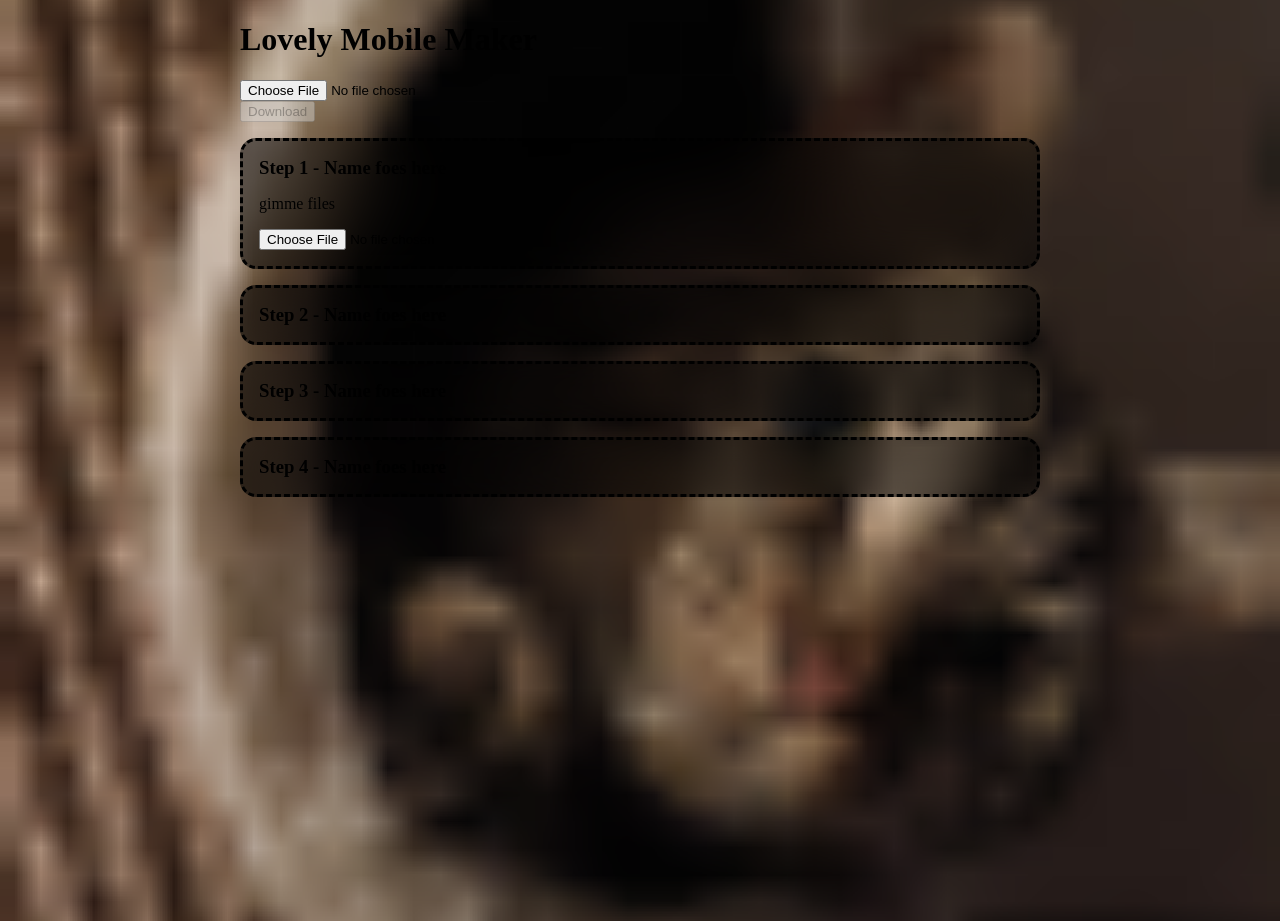
==== index.html @ 2849d398 "feat: steps ui" ====
<!DOCTYPE html>
<html>

<head>
    <meta charset='utf-8'>
    <meta http-equiv='X-UA-Compatible' content='IE=edge'>
    <title>Lovely Mobile Maker</title>
    <meta name='viewport' content='width=device-width, initial-scale=1'>
    <link rel='stylesheet' type='text/css' media='screen' href='css/main.css'>
    <script src='js/main.js' type="module"></script>
</head>

<body>
    <h1>Lovely Mobile Maker</h1>
    <input type="file" id="file" name="file" />
    <br>
    <button id="download" disabled>Download</button>
    <div id="status"></div>
    <div id="status2"></div>
<!--
    Ideas for steps:
    - Colour and icons for status
    - Colour for border/heading unique to each step
    - One colour for step depending on if collapsed or not
    - Completed steps get solid border
    - Completed steps lose colour unless hovered
-->
    <div id="step1" class="step">
        <h3>Step 1 - Name foes here</h3>
        <p>gimme files</p>
        <input type="file" id="gamefile" name="file" />
    </div>
    <div id="step2" class="step collapsed">
        <h3>Step 2 - Name foes here</h3>
    </div>
    <div id="step3" class="step collapsed">
        <h3>Step 3 - Name foes here</h3>
        <p>gimme data</p>
        <p><label>Name: </label><input id="name" type="text"></input></p>
        <p><label>Icon: </label><input id="icon" type="file"></input></p>
        <p><label>Bundle ID: </label><input id="bundle" required="true" pattern="[\w\.]+" type="text"></input></p>
        <p><button id="ready">Ready</button></p>
    </div>
    <div id="step4" class="step collapsed">
        <h3>Step 4 - Name foes here</h3>
    </div>
    <!-- <div id="step5" class="step collapsed"> -->
    <!--     <h3>Step 5 - Name foes here</h3> -->
    <!-- </div> -->
</body>

</html>
---- css/main.css ----
:root {
    color-scheme: light dark;
}

body {
    max-width: 50em;
    margin: 0 auto;
    background-image: url("../img/cat.png");
    background-size: cover;
    background-repeat: no-repeat;
    background-position: center center;
    min-height: 100vh;
}

textarea {
    resize: vertical;
    width: 100%;
    height: 35em;
}

img {
    width: 100%;
}

pre {
    overflow-y: auto;
}

:invalid {
    border: 2px solid red;
}

.step {
    border: dashed;
    border-radius: 1em;
    background-color: #0000007F;
    backdrop-filter: blur(2em);
    padding: 1em;
    margin-top: 1em;
    margin-bottom: 1em;
}

.step.collapsed * {
    display: none;
}

.step :first-child { /* Heading */
    margin-top: 0;
    display: initial;
}

.status:empty {
    display: none;
}
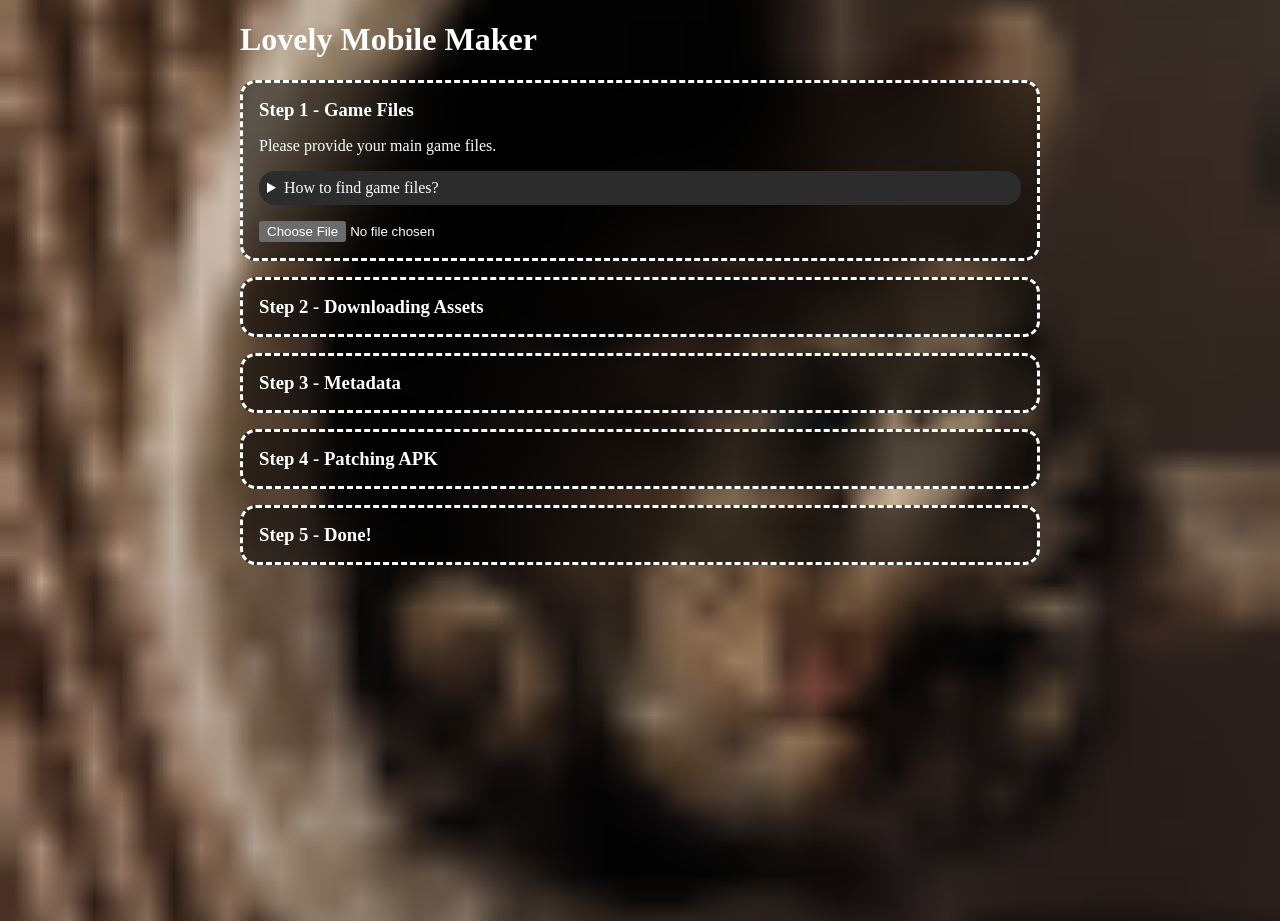
==== commit dda243c1: "feat: steps complete" ====
--- a/index.html
+++ b/index.html
@@ -12,11 +12,6 @@
 
 <body>
     <h1>Lovely Mobile Maker</h1>
-    <input type="file" id="file" name="file" />
-    <br>
-    <button id="download" disabled>Download</button>
-    <div id="status"></div>
-    <div id="status2"></div>
 <!--
     Ideas for steps:
     - Colour and icons for status
@@ -26,27 +21,90 @@
     - Completed steps lose colour unless hovered
 -->
     <div id="step1" class="step">
-        <h3>Step 1 - Name foes here</h3>
-        <p>gimme files</p>
+        <h3>Step 1 - Game Files</h3>
+        <p>Please provide your main game files.</p>
+        <details>
+            <summary>How to find game files?</summary>
+            <p>You can find Balatro&#39;s game files with steam. Click Balatro &gt; the gear icon &gt; Properties... &gt; Installed Files &gt; Browse...</p>
+            <p>This will open your computer&#39;s file browser to the Balatro folder.</p>
+            <p>On Windows and Linux Systems the file <code>Balatro.exe</code> is the one you want.</p>
+            <p>On MacOS systems you will need to right click <code>Balatro</code> and click &quot;Show Package Contents&quot;. Then navigate to Contents &gt; Resources  and the <code>Balatro.love</code> in here will be the file you want.</p>
+        </details>
         <input type="file" id="gamefile" name="file" />
     </div>
     <div id="step2" class="step collapsed">
-        <h3>Step 2 - Name foes here</h3>
+        <h3>Step 2 - Downloading Assets</h3>
+        <p>Please wait while nessicary files are downloaded...</p>
     </div>
     <div id="step3" class="step collapsed">
-        <h3>Step 3 - Name foes here</h3>
-        <p>gimme data</p>
-        <p><label>Name: </label><input id="name" type="text"></input></p>
-        <p><label>Icon: </label><input id="icon" type="file"></input></p>
-        <p><label>Bundle ID: </label><input id="bundle" required="true" pattern="[\w\.]+" type="text"></input></p>
-        <p><button id="ready">Ready</button></p>
+        <h3>Step 3 - Metadata</h3>
+        <p>In this step you can custimize the details of the app.</p>
+        <details>
+            <summary>What is the bundle ID?</summary>
+            <p>The bundle ID is what is used to identity an app.</p>
+            <p>If the bundle ID changes then the app is considered a different app. This can be used to install multiple copies of the app.</p>
+            <p>If unsure, you should leave this value alone.</p>
+        </details>
+        <div style="position: fixed">
+            <div class="meta-icon-picker hidden">
+                <div class="meta-icon-list">
+                </div>
+                <div class="meta-custom-icon hidden">
+                    <h3 style="margin-bottom: 0; margin-top: 0.3em">Custom Icon Settings</h3>
+                    <p><label>Upload: </input><input id="icon-upload" type="file" accept="image/*"></input></p>
+                    <p><label>Crop: </input><input id="icon-crop" type="checkbox"></input></p>
+                    <p><label>Round: </input><input id="icon-round" type="checkbox"></input></p>
+                </div>
+            </div>
+        </div>
+        <div class="meta">
+            <div id="meta-icon">
+            </div>
+            <div class="meta-col">
+                <p><p>Name: </p><input id="meta-name" type="text"></input></p>
+                <p><p>Bundle ID: </p><input id="meta-bundle" required="true" pattern="[\w\.]+" type="text"></input></p>
+            </div>
+        </div>
+        <p><button id="meta-ready">Ready</button></p>
     </div>
     <div id="step4" class="step collapsed">
-        <h3>Step 4 - Name foes here</h3>
+        <h3>Step 4 - Patching APK</h3>
+        <p>This step is where the app is made from your game files. It may take a few minutes to complete. When it is done the app will download.</p>
     </div>
-    <!-- <div id="step5" class="step collapsed"> -->
-    <!--     <h3>Step 5 - Name foes here</h3> -->
-    <!-- </div> -->
+    <div id="step5" class="step collapsed">
+        <h3>Step 5 - Done!</h3>
+        <p>The app has been patched and now you are able to install it. If for some reason it did not download, or you want to download it again, you may click the button below.</p>
+        <p><button id="done-download">Download</button></p>
+        <h4>What now?</h4>
+        <details name="done">
+            <summary>How to install the app?</summary>
+
+            <p>If you did the process on your device, you should be able to open the download to install it.</p>
+            <p>If you did it on your PC you may either</p>
+            <ul>
+                <li>Copy the file to your device and install it using it&#39;s file manager.</li>
+                <li>If your device is in developer mode, install it using adb.</li>
+            </ul>
+        </details>
+
+
+        <details name="done">
+            <summary>How to install mods?</summary>
+
+            <p>Unfortunately, most android file managers are quite bad for this purpose. As such I recommend using <a href="https://github.com/zhanghai/MaterialFiles">Material Files</a> (It can be install on <a href="https://f-droid.org/packages/me.zhanghai.android.files">F-Droid</a> and <a href="https://play.google.com/store/apps/details?id=me.zhanghai.android.files">Google Play</a>).</p>
+            <p>After installing Material Files, you can then open the hamburger menu on the top left &gt; Add Storage... &gt; External Storage &gt; the hamburger menu on the top left &gt; The name of the app &gt; Use this folder &gt; allow. </p>
+            <p>This will add a new folder to the sidebar with your game saves. Lovely mods will always be in ASET &gt; Mods and game saves will either be in ASET or a folder of the game name (it depends on the game).</p>
+            <p>You may install mods like normal in here.<span class="balatro-only"> You can follow the <a href="https://github.com/Steamodded/smods/wiki/Installing-Steamodded-windows#step-3-installing-steamodded">Steamodded install guide</a> from step 3 here to install Steamodded. Make sure to replace any mentions of <code>%AppData%/Balatro</code> with <code>ASET/Mods</code>.</span></p>
+        </details>
+
+        <details name="done" class="balatro-only">
+            <summary>What mods are recommended?</summary>
+
+            <p><a href="https://github.com/Steamodded/smods/wiki/">Steamodded</a> is required for most mods. You can follow the <a href="https://github.com/Steamodded/smods/wiki/Installing-Steamodded-windows#step-3-installing-steamodded">Steamodded install guide</a> from step 3 here to install Steamodded. Make sure to replace any mentions of <code>%AppData%/Balatro</code> with <code>ASET/Mods</code>.</p>
+            <p><a href="https://github.com/eramdam/sticky-fingers">Sticky Fingers</a> or <a href="https://thunderstore.io/c/balatro/p/jfmmm/MobileLikeDragging/">MobileLikeDragging</a> to control the game more like the native mobile apps.</p>
+            <p><a href="https://github.com/WilsontheWolf/MobilePatches/archive/refs/heads/master.zip">MobilePatcher</a> is a mod that changes a few things in balatro to work better on mobile devices. Each patch is does is in a different file and can be deleted if you do not want it. <strong>If when you launch the game, it is mostly covered in black (usually on google pixel devices) this is required!</strong></p>
+        </details>
+    </div>
 </body>
 
 </html>
--- a/css/main.css
+++ b/css/main.css
@@ -1,5 +1,5 @@
 :root {
-    color-scheme: light dark;
+    color-scheme: dark;
 }
 
 body {
@@ -18,8 +18,9 @@
     height: 35em;
 }
 
-img {
+img, canvas {
     width: 100%;
+    /*! height: max-content; */
 }
 
 pre {
@@ -44,7 +45,7 @@
     display: none;
 }
 
-.step :first-child { /* Heading */
+.step > :first-child { /* Heading */
     margin-top: 0;
     display: initial;
 }
@@ -52,3 +53,139 @@
 .status:empty {
     display: none;
 }
+
+.meta {
+    display: flex;
+    align-items: center;
+    justify-content: space-around;
+}
+
+.meta-col {
+    width: 100%;
+    display: flex;
+    flex-direction: column;
+}
+
+.meta-col > p {
+    margin: 0;
+}
+
+.meta-col input {
+    margin-bottom: auto;
+    width: 100%;
+    max-width: 20em;
+}
+
+#meta-icon {
+    width: 5em;
+    margin-right: 0.5em;
+    background: #91919180;
+    margin-bottom: auto;
+    padding: 0.3em;
+    border-radius: 0.5em;
+    display: flex;
+    height: 5em;
+    flex-shrink: 0;
+}
+
+#meta-icon:hover {
+    background: #007afbe0;
+}
+
+.meta-icon-list {
+    display: flex;
+    flex-direction: column;
+    min-width: 15em;
+    background: #AAA5A5;
+    color: black;
+    backdrop-filter: blur(2em);
+    border-radius: 1em;
+    margin-top: auto;
+}
+
+.meta-icon-list > div {
+    display: flex;
+    border-radius: 0;
+    align-items: center;
+    padding: 0.5em 1em;
+}
+
+.meta-icon-list > :first-child {
+    border-radius: 1em 1em 0 0;
+}
+
+.meta-icon-list > :last-child {
+    border-radius: 0 0 1em 1em;
+}
+
+.meta-icon-list > div:hover {
+    background: rebeccapurple;
+    color: white;
+}
+
+.meta-icon-list img {
+    width: 3em;
+    padding-right: 0.5em;
+}
+
+.meta-icon-picker {
+    display: flex;
+    width: max-content;
+    position: absolute;
+    bottom: .5em;
+    z-index: 1;
+}
+
+@media screen and (width <= 37rem) {
+    .meta-icon-picker {
+        flex-direction: column;
+    }
+    
+    .meta-custom-icon {
+        margin-top: 0.2em !important;
+    }
+}
+
+.meta-icon-picker div.active {
+    background: cornflowerblue;
+    color: white;
+}
+
+.meta-custom-icon {
+    padding: .5em;
+    border-left: solid #00000055 .1em;
+    color: black;
+    background: #AAA5A5;
+    border-radius: 1em;
+    margin-left: 0.2em;
+    margin-top: auto;
+}
+
+.hidden {
+    display: none;
+}
+
+code {
+    background: #2D2C2C;    
+    padding: 0.1em 0.3em;
+    border-radius: 0.5em;
+}
+
+details {
+    background: #2D2C2C;  
+    padding: 0.5em;
+    border-radius: 1em;
+}
+
+details > :last-child {
+    margin-bottom: 0.5em;
+}
+
+details[open] > summary {
+    padding-bottom: 0.7em;
+    border-bottom: solid .1em;
+}
+
+details {
+    margin-bottom: 1em;
+}
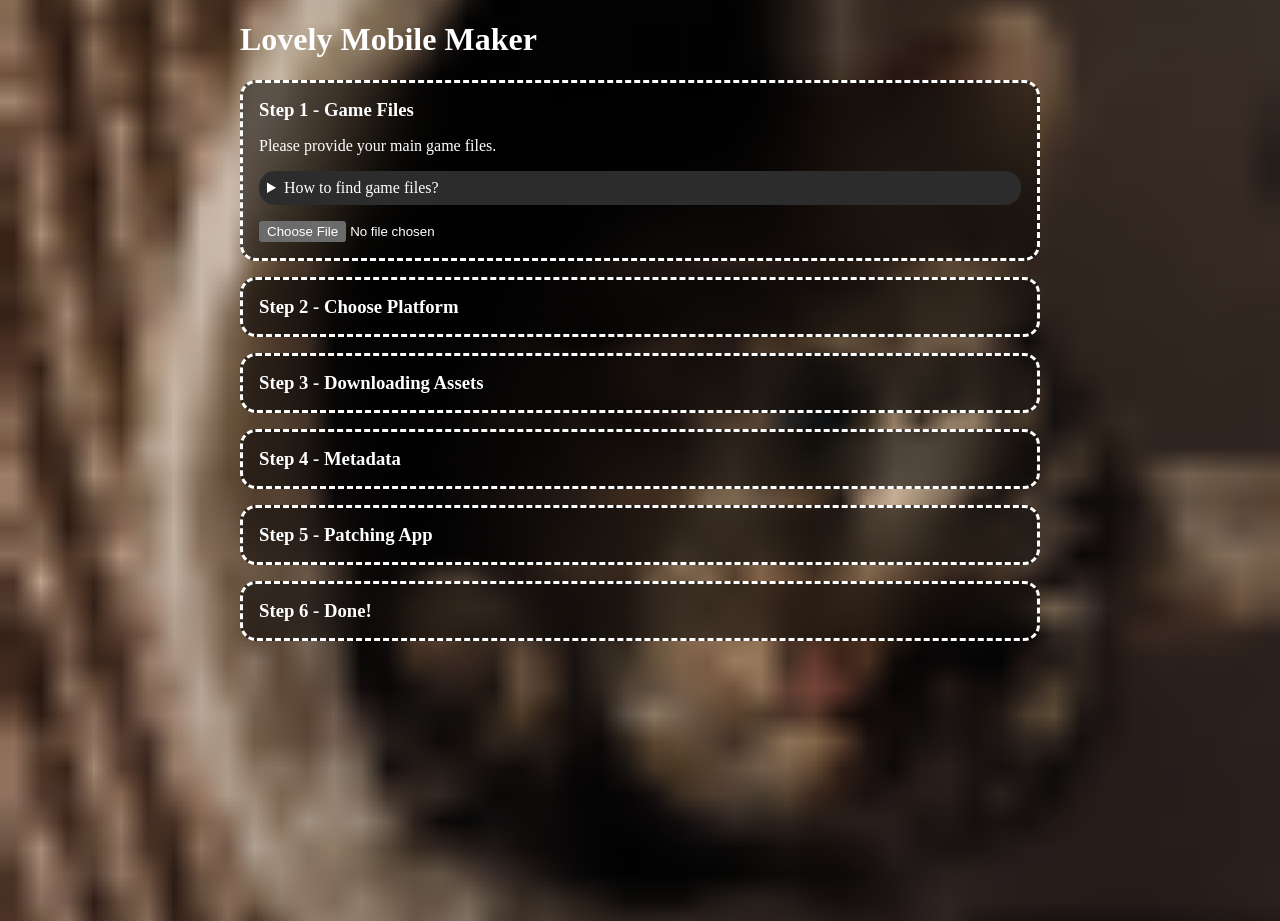
==== commit ec944ec8: "feat: ios support" ====
--- a/index.html
+++ b/index.html
@@ -33,11 +33,22 @@
         <input type="file" id="gamefile" name="file" />
     </div>
     <div id="step2" class="step collapsed">
-        <h3>Step 2 - Downloading Assets</h3>
+        <h3>Step 2 - Choose Platform</h3>
+        <p>Please choose which platform to build the app for.</p>
+        <p>
+        <select>
+            <option value="" selected disabled>Select One</option>
+            <option value="ios">iOS</option>
+            <option value="android">Android</option>
+        </select>
+        </p>
+    </div>
+    <div id="step3" class="step collapsed">
+        <h3>Step 3 - Downloading Assets</h3>
         <p>Please wait while nessicary files are downloaded...</p>
     </div>
-    <div id="step3" class="step collapsed">
-        <h3>Step 3 - Metadata</h3>
+    <div id="step4" class="step collapsed">
+        <h3>Step 4 - Metadata</h3>
         <p>In this step you can custimize the details of the app.</p>
         <details>
             <summary>What is the bundle ID?</summary>
@@ -53,7 +64,7 @@
                     <h3 style="margin-bottom: 0; margin-top: 0.3em">Custom Icon Settings</h3>
                     <p><label>Upload: </input><input id="icon-upload" type="file" accept="image/*"></input></p>
                     <p><label>Crop: </input><input id="icon-crop" type="checkbox"></input></p>
-                    <p><label>Round: </input><input id="icon-round" type="checkbox"></input></p>
+                    <p class="android-only"><label>Round: </input><input id="icon-round" type="checkbox"></input></p>
                 </div>
             </div>
         </div>
@@ -67,16 +78,16 @@
         </div>
         <p><button id="meta-ready">Ready</button></p>
     </div>
-    <div id="step4" class="step collapsed">
-        <h3>Step 4 - Patching APK</h3>
+    <div id="step5" class="step collapsed">
+        <h3>Step 5 - Patching App</h3>
         <p>This step is where the app is made from your game files. It may take a few minutes to complete. When it is done the app will download.</p>
     </div>
-    <div id="step5" class="step collapsed">
-        <h3>Step 5 - Done!</h3>
+    <div id="step6" class="step collapsed">
+        <h3>Step 6 - Done!</h3>
         <p>The app has been patched and now you are able to install it. If for some reason it did not download, or you want to download it again, you may click the button below.</p>
         <p><button id="done-download">Download</button></p>
         <h4>What now?</h4>
-        <details name="done">
+        <details name="done" class="android-only">
             <summary>How to install the app?</summary>
 
             <p>If you did the process on your device, you should be able to open the download to install it.</p>
@@ -87,20 +98,35 @@
             </ul>
         </details>
 
+        <details name="done" class="ios-only">
+            <summary>How to install the app?</summary>
+
+            <p>It is a bit tricky to sideload apps on iOS. Below are a few different methods:</p>
+            <ul>
+                <li>If your device supports it, <a href="https://github.com/opa334/TrollStore">TrollStore</a> is recommened. It allows infinite app installations without any expiry. You can see the supported device versions, and how to install it <a href="https://ios.cfw.guide/installing-trollstore/">on ios.cfw.guide</a>.</li>
+                <li>If not you can use a computer to install using <a href="https://sideloadly.io/">Sideloady</a> or <a href="https://altstore.io/">AltStore (classic)</a>. <a href="https://ios.cfw.guide/sideloading-apps/">ios.cfw.guide has instructions for these</a>.</li>
+                <li>If you often find yourself without a computer you can setup <a href="https://sidestore.io/">SideStore</a> which after inital setup can resign apps without a computer.</li>
+            </ul>
+        </details>
 
         <details name="done">
             <summary>How to install mods?</summary>
 
-            <p>Unfortunately, most android file managers are quite bad for this purpose. As such I recommend using <a href="https://github.com/zhanghai/MaterialFiles">Material Files</a> (It can be install on <a href="https://f-droid.org/packages/me.zhanghai.android.files">F-Droid</a> and <a href="https://play.google.com/store/apps/details?id=me.zhanghai.android.files">Google Play</a>).</p>
-            <p>After installing Material Files, you can then open the hamburger menu on the top left &gt; Add Storage... &gt; External Storage &gt; the hamburger menu on the top left &gt; The name of the app &gt; Use this folder &gt; allow. </p>
-            <p>This will add a new folder to the sidebar with your game saves. Lovely mods will always be in ASET &gt; Mods and game saves will either be in ASET or a folder of the game name (it depends on the game).</p>
-            <p>You may install mods like normal in here.<span class="balatro-only"> You can follow the <a href="https://github.com/Steamodded/smods/wiki/Installing-Steamodded-windows#step-3-installing-steamodded">Steamodded install guide</a> from step 3 here to install Steamodded. Make sure to replace any mentions of <code>%AppData%/Balatro</code> with <code>ASET/Mods</code>.</span></p>
+            <div class="android-only">
+                <p>Unfortunately, most android file managers are quite bad for this purpose. As such I recommend using <a href="https://github.com/zhanghai/MaterialFiles">Material Files</a> (It can be install on <a href="https://f-droid.org/packages/me.zhanghai.android.files">F-Droid</a> and <a href="https://play.google.com/store/apps/details?id=me.zhanghai.android.files">Google Play</a>).</p>
+                <p>After installing Material Files, you can then open the hamburger menu on the top left &gt; Add Storage... &gt; External Storage &gt; the hamburger menu on the top left &gt; The name of the app &gt; Use this folder &gt; allow. </p>
+                <p>This will add a new folder to the sidebar with your game saves. Lovely mods will always be in ASET &gt; Mods and game saves will either be in ASET or a folder of the game name (it depends on the game).</p>
+            </div>
+            <div class="ios-only">
+                <p>Once installed, and the app has been run once, there will be a new folder under <code>On My iPhone/iPad</code> named after the app. Lovely mods will be put in here under game > Mods.</p>
+            </div>
+            <p>You may install mods like normal in here.<span class="balatro-only"> You can follow the <a href="https://github.com/Steamodded/smods/wiki/Installing-Steamodded-windows#step-3-installing-steamodded">Steamodded install guide</a> from step 3 here to install Steamodded. Make sure to replace any mentions of <code>%AppData%/Balatro</code> with <code class="ios-only">game/Mods</code><code class="android-only">ASET/Mods</code>.</span></p>
         </details>
 
         <details name="done" class="balatro-only">
             <summary>What mods are recommended?</summary>
 
-            <p><a href="https://github.com/Steamodded/smods/wiki/">Steamodded</a> is required for most mods. You can follow the <a href="https://github.com/Steamodded/smods/wiki/Installing-Steamodded-windows#step-3-installing-steamodded">Steamodded install guide</a> from step 3 here to install Steamodded. Make sure to replace any mentions of <code>%AppData%/Balatro</code> with <code>ASET/Mods</code>.</p>
+            <p><a href="https://github.com/Steamodded/smods/wiki/">Steamodded</a> is required for most mods. You can follow the <a href="https://github.com/Steamodded/smods/wiki/Installing-Steamodded-windows#step-3-installing-steamodded">Steamodded install guide</a> from step 3 here to install Steamodded. Make sure to replace any mentions of <code>%AppData%/Balatro</code> with <code class="ios-only">game/Mods</code><code class="android-only">ASET/Mods</code>.</p>
             <p><a href="https://github.com/eramdam/sticky-fingers">Sticky Fingers</a> or <a href="https://thunderstore.io/c/balatro/p/jfmmm/MobileLikeDragging/">MobileLikeDragging</a> to control the game more like the native mobile apps.</p>
             <p><a href="https://github.com/WilsontheWolf/MobilePatches/archive/refs/heads/master.zip">MobilePatcher</a> is a mod that changes a few things in balatro to work better on mobile devices. Each patch is does is in a different file and can be deleted if you do not want it. <strong>If when you launch the game, it is mostly covered in black (usually on google pixel devices) this is required!</strong></p>
         </details>
--- a/css/main.css
+++ b/css/main.css
@@ -125,7 +125,7 @@
 
 .meta-icon-list img {
     width: 3em;
-    padding-right: 0.5em;
+    margin-right: 0.5em;
 }
 
 .meta-icon-picker {
@@ -188,4 +188,21 @@
 
 details {
     margin-bottom: 1em;
+}
+
+body:not(.game-balatro) .balatro-only {
+    display: none;
+}
+
+body:not(.platform-android) .android-only {
+    display: none;
+}
+
+body:not(.platform-ios) .ios-only {
+    display: none;
+}
+
+.platform-ios #meta-icon img,
+.platform-ios .meta-icon-list img {
+    border-radius: 15.6%;
 }
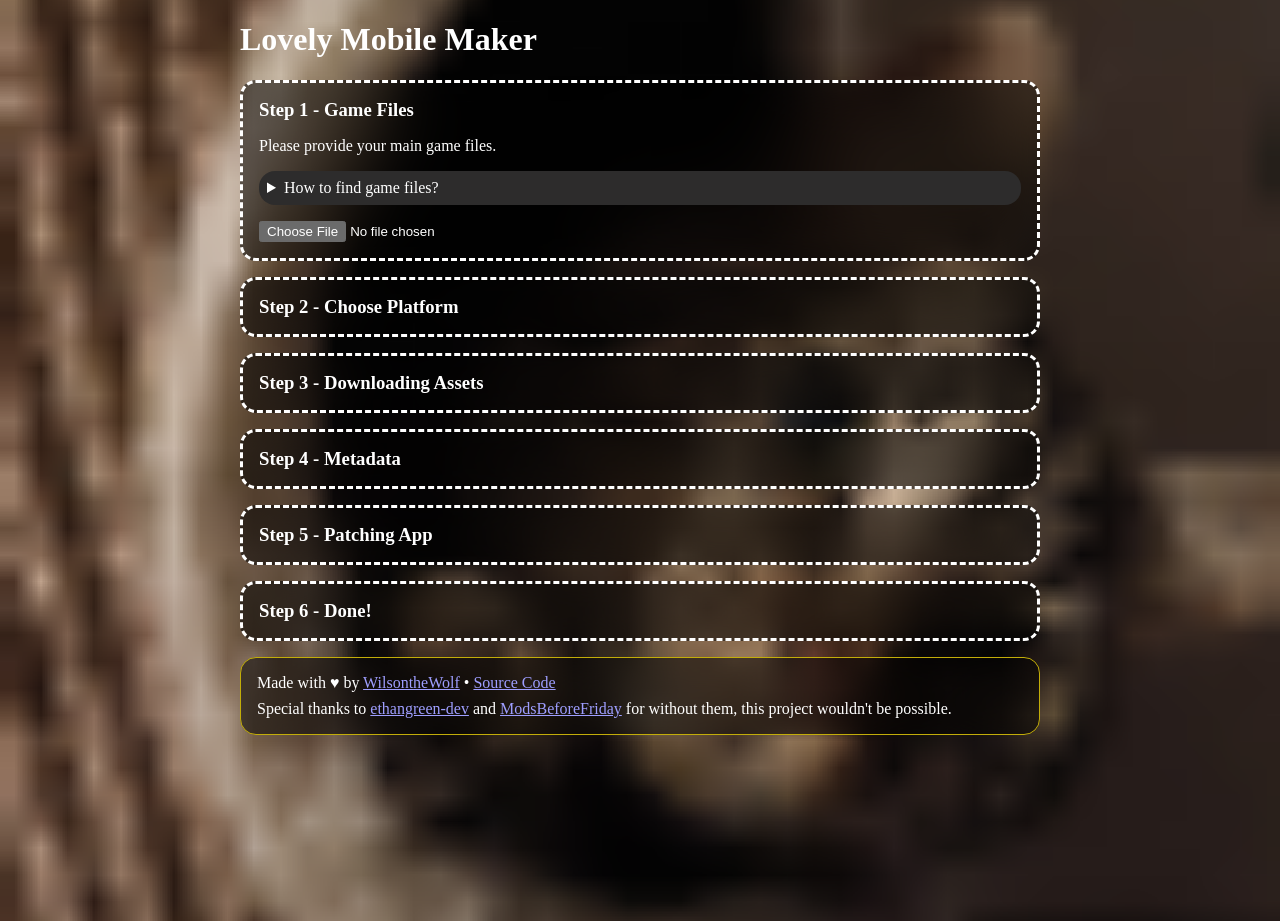
==== commit 031c4100: "feat: footer" ====
--- a/index.html
+++ b/index.html
@@ -56,7 +56,7 @@
             <p>If the bundle ID changes then the app is considered a different app. This can be used to install multiple copies of the app.</p>
             <p>If unsure, you should leave this value alone.</p>
         </details>
-        <div style="position: fixed">
+        <div style="position: absolute">
             <div class="meta-icon-picker hidden">
                 <div class="meta-icon-list">
                 </div>
@@ -103,9 +103,9 @@
 
             <p>It is a bit tricky to sideload apps on iOS. Below are a few different methods:</p>
             <ul>
-                <li>If your device supports it, <a href="https://github.com/opa334/TrollStore">TrollStore</a> is recommened. It allows infinite app installations without any expiry. You can see the supported device versions, and how to install it <a href="https://ios.cfw.guide/installing-trollstore/">on ios.cfw.guide</a>.</li>
-                <li>If not you can use a computer to install using <a href="https://sideloadly.io/">Sideloady</a> or <a href="https://altstore.io/">AltStore (classic)</a>. <a href="https://ios.cfw.guide/sideloading-apps/">ios.cfw.guide has instructions for these</a>.</li>
-                <li>If you often find yourself without a computer you can setup <a href="https://sidestore.io/">SideStore</a> which after inital setup can resign apps without a computer.</li>
+                <li>If your device supports it, <a target="_blank" rel="noopener noreferrer" href="https://github.com/opa334/TrollStore">TrollStore</a> is recommened. It allows infinite app installations without any expiry. You can see the supported device versions, and how to install it <a target="_blank" rel="noopener noreferrer" href="https://ios.cfw.guide/installing-trollstore/">on ios.cfw.guide</a>.</li>
+                <li>If not you can use a computer to install using <a target="_blank" rel="noopener noreferrer" href="https://sideloadly.io/">Sideloady</a> or <a target="_blank" rel="noopener noreferrer" href="https://altstore.io/">AltStore (classic)</a>. <a target="_blank" rel="noopener noreferrer" href="https://ios.cfw.guide/sideloading-apps/">ios.cfw.guide has instructions for these</a>.</li>
+                <li>If you often find yourself without a computer you can setup <a target="_blank" rel="noopener noreferrer" href="https://sidestore.io/">SideStore</a> which after inital setup can resign apps without a computer.</li>
             </ul>
         </details>
 
@@ -113,24 +113,29 @@
             <summary>How to install mods?</summary>
 
             <div class="android-only">
-                <p>Unfortunately, most android file managers are quite bad for this purpose. As such I recommend using <a href="https://github.com/zhanghai/MaterialFiles">Material Files</a> (It can be install on <a href="https://f-droid.org/packages/me.zhanghai.android.files">F-Droid</a> and <a href="https://play.google.com/store/apps/details?id=me.zhanghai.android.files">Google Play</a>).</p>
+                <p>Unfortunately, most android file managers are quite bad for this purpose. As such I recommend using <a target="_blank" rel="noopener noreferrer" href="https://github.com/zhanghai/MaterialFiles">Material Files</a> (It can be install on <a target="_blank" rel="noopener noreferrer" href="https://f-droid.org/packages/me.zhanghai.android.files">F-Droid</a> and <a target="_blank" rel="noopener noreferrer" href="https://play.google.com/store/apps/details?id=me.zhanghai.android.files">Google Play</a>).</p>
                 <p>After installing Material Files, you can then open the hamburger menu on the top left &gt; Add Storage... &gt; External Storage &gt; the hamburger menu on the top left &gt; The name of the app &gt; Use this folder &gt; allow. </p>
                 <p>This will add a new folder to the sidebar with your game saves. Lovely mods will always be in ASET &gt; Mods and game saves will either be in ASET or a folder of the game name (it depends on the game).</p>
             </div>
             <div class="ios-only">
                 <p>Once installed, and the app has been run once, there will be a new folder under <code>On My iPhone/iPad</code> named after the app. Lovely mods will be put in here under game > Mods.</p>
             </div>
-            <p>You may install mods like normal in here.<span class="balatro-only"> You can follow the <a href="https://github.com/Steamodded/smods/wiki/Installing-Steamodded-windows#step-3-installing-steamodded">Steamodded install guide</a> from step 3 here to install Steamodded. Make sure to replace any mentions of <code>%AppData%/Balatro</code> with <code class="ios-only">game/Mods</code><code class="android-only">ASET/Mods</code>.</span></p>
+            <p>You may install mods like normal in here.<span class="balatro-only"> You can follow the <a target="_blank" rel="noopener noreferrer" href="https://github.com/Steamodded/smods/wiki/Installing-Steamodded-windows#step-3-installing-steamodded">Steamodded install guide</a> from step 3 here to install Steamodded. Make sure to replace any mentions of <code>%AppData%/Balatro</code> with <code class="ios-only">game/Mods</code><code class="android-only">ASET/Mods</code>.</span></p>
         </details>
 
         <details name="done" class="balatro-only">
             <summary>What mods are recommended?</summary>
 
-            <p><a href="https://github.com/Steamodded/smods/wiki/">Steamodded</a> is required for most mods. You can follow the <a href="https://github.com/Steamodded/smods/wiki/Installing-Steamodded-windows#step-3-installing-steamodded">Steamodded install guide</a> from step 3 here to install Steamodded. Make sure to replace any mentions of <code>%AppData%/Balatro</code> with <code class="ios-only">game/Mods</code><code class="android-only">ASET/Mods</code>.</p>
-            <p><a href="https://github.com/eramdam/sticky-fingers">Sticky Fingers</a> or <a href="https://thunderstore.io/c/balatro/p/jfmmm/MobileLikeDragging/">MobileLikeDragging</a> to control the game more like the native mobile apps.</p>
-            <p><a href="https://github.com/WilsontheWolf/MobilePatches/archive/refs/heads/master.zip">MobilePatcher</a> is a mod that changes a few things in balatro to work better on mobile devices. Each patch is does is in a different file and can be deleted if you do not want it. <strong>If when you launch the game, it is mostly covered in black (usually on google pixel devices) this is required!</strong></p>
+            <p><a target="_blank" rel="noopener noreferrer" href="https://github.com/Steamodded/smods/wiki/">Steamodded</a> is required for most mods. You can follow the <a target="_blank" rel="noopener noreferrer" href="https://github.com/Steamodded/smods/wiki/Installing-Steamodded-windows#step-3-installing-steamodded">Steamodded install guide</a> from step 3 here to install Steamodded. Make sure to replace any mentions of <code>%AppData%/Balatro</code> with <code class="ios-only">game/Mods</code><code class="android-only">ASET/Mods</code>.</p>
+            <p><a target="_blank" rel="noopener noreferrer" href="https://github.com/eramdam/sticky-fingers">Sticky Fingers</a> or <a target="_blank" rel="noopener noreferrer" href="https://thunderstore.io/c/balatro/p/jfmmm/MobileLikeDragging/">MobileLikeDragging</a> to control the game more like the native mobile apps.</p>
+            <p><a target="_blank" rel="noopener noreferrer" href="https://github.com/WilsontheWolf/MobilePatches/archive/refs/heads/master.zip">MobilePatcher</a> is a mod that changes a few things in balatro to work better on mobile devices. Each patch is does is in a different file and can be deleted if you do not want it. <strong>If when you launch the game, it is mostly covered in black (usually on google pixel devices) this is required!</strong></p>
         </details>
     </div>
+
+    <footer>
+        <p>Made with ♥ by <a target="_blank" href="https://github.com/WilsontheWolf">WilsontheWolf</a> • <a target="_blank" href="https://github.com/WilsontheWolf/Lovely-mobile-maker">Source Code</a></p>
+        <p>Special thanks to <a target="_blank" href="https://github.com/ethangreen-dev">ethangreen-dev</a> and <a target="_blank" href="https://github.com/Lauriethefish/ModsBeforeFriday">ModsBeforeFriday</a> for without them, this project wouldn't be possible.</p>
+        </footer>
 </body>
 
 </html>
--- a/css/main.css
+++ b/css/main.css
@@ -205,4 +205,19 @@
 .platform-ios #meta-icon img,
 .platform-ios .meta-icon-list img {
     border-radius: 15.6%;
+}
+
+footer p {
+    margin: 0;
+    margin-bottom: .5em;
+}
+
+footer {
+    padding: 1em;
+    padding-bottom: .5em;
+    border-radius: 1em;
+    border: solid #C2AD09 0.1em;
+    background-color: #0000007F;
+    backdrop-filter: blur(2em);
+    margin-bottom: 1em
 }
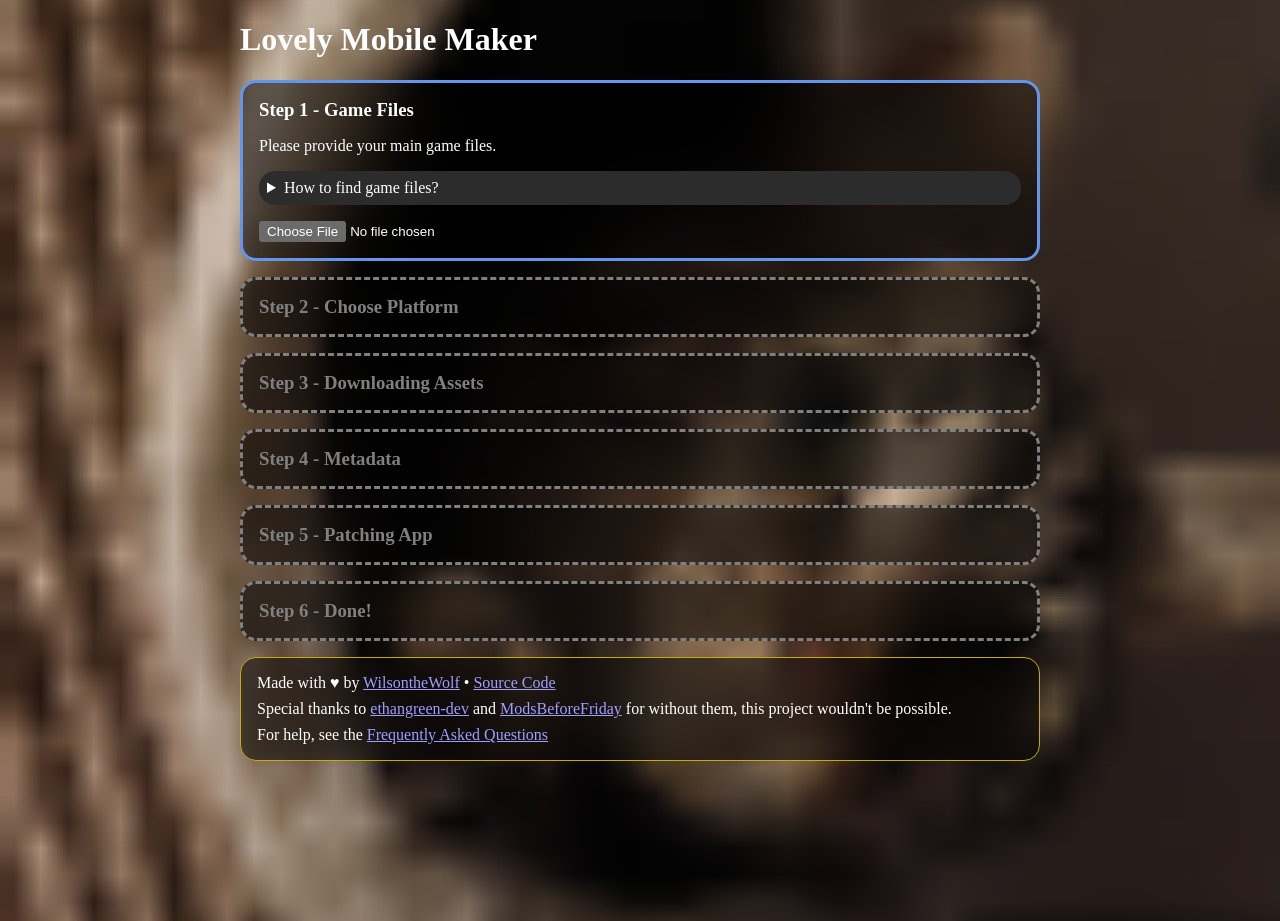
==== commit 6bc592e5: "faq" ====
--- a/index.html
+++ b/index.html
@@ -1,141 +1,91 @@
 <!DOCTYPE html>
 <html>
+    <head>
+        <meta charset='utf-8'>
+        <meta http-equiv='X-UA-Compatible' content='IE=edge'>
+        <title>Lovely Mobile Maker</title>
+        <meta name='viewport' content='width=device-width, initial-scale=1'>
+        <link rel='stylesheet' type='text/css' media='screen' href='css/main.css'>
+        <script src='js/main.js' type="module"></script>
+    </head>
 
-<head>
-    <meta charset='utf-8'>
-    <meta http-equiv='X-UA-Compatible' content='IE=edge'>
-    <title>Lovely Mobile Maker</title>
-    <meta name='viewport' content='width=device-width, initial-scale=1'>
-    <link rel='stylesheet' type='text/css' media='screen' href='css/main.css'>
-    <script src='js/main.js' type="module"></script>
-</head>
-
-<body>
-    <h1>Lovely Mobile Maker</h1>
-<!--
-    Ideas for steps:
-    - Colour and icons for status
-    - Colour for border/heading unique to each step
-    - One colour for step depending on if collapsed or not
-    - Completed steps get solid border
-    - Completed steps lose colour unless hovered
--->
-    <div id="step1" class="step">
-        <h3>Step 1 - Game Files</h3>
-        <p>Please provide your main game files.</p>
-        <details>
-            <summary>How to find game files?</summary>
-            <p>You can find Balatro&#39;s game files with steam. Click Balatro &gt; the gear icon &gt; Properties... &gt; Installed Files &gt; Browse...</p>
-            <p>This will open your computer&#39;s file browser to the Balatro folder.</p>
-            <p>On Windows and Linux Systems the file <code>Balatro.exe</code> is the one you want.</p>
-            <p>On MacOS systems you will need to right click <code>Balatro</code> and click &quot;Show Package Contents&quot;. Then navigate to Contents &gt; Resources  and the <code>Balatro.love</code> in here will be the file you want.</p>
-        </details>
-        <input type="file" id="gamefile" name="file" />
-    </div>
-    <div id="step2" class="step collapsed">
-        <h3>Step 2 - Choose Platform</h3>
-        <p>Please choose which platform to build the app for.</p>
-        <p>
-        <select>
-            <option value="" selected disabled>Select One</option>
-            <option value="ios">iOS</option>
-            <option value="android">Android</option>
-        </select>
-        </p>
-    </div>
-    <div id="step3" class="step collapsed">
-        <h3>Step 3 - Downloading Assets</h3>
-        <p>Please wait while nessicary files are downloaded...</p>
-    </div>
-    <div id="step4" class="step collapsed">
-        <h3>Step 4 - Metadata</h3>
-        <p>In this step you can custimize the details of the app.</p>
-        <details>
-            <summary>What is the bundle ID?</summary>
-            <p>The bundle ID is what is used to identity an app.</p>
-            <p>If the bundle ID changes then the app is considered a different app. This can be used to install multiple copies of the app.</p>
-            <p>If unsure, you should leave this value alone.</p>
-        </details>
-        <div style="position: absolute">
-            <div class="meta-icon-picker hidden">
-                <div class="meta-icon-list">
-                </div>
-                <div class="meta-custom-icon hidden">
-                    <h3 style="margin-bottom: 0; margin-top: 0.3em">Custom Icon Settings</h3>
-                    <p><label>Upload: </input><input id="icon-upload" type="file" accept="image/*"></input></p>
-                    <p><label>Crop: </input><input id="icon-crop" type="checkbox"></input></p>
-                    <p class="android-only"><label>Round: </input><input id="icon-round" type="checkbox"></input></p>
+    <body>
+        <h1>Lovely Mobile Maker</h1>
+        <div id="step1" class="step">
+            <h3>Step 1 - Game Files</h3>
+            <p>Please provide your main game files.</p>
+            <details>
+                <summary>How to find game files?</summary>
+                <p>You can find Balatro&#39;s game files with steam. Click Balatro &gt; the gear icon &gt; Properties... &gt; Installed Files &gt; Browse...</p>
+                <p>This will open your computer&#39;s file browser to the Balatro folder.</p>
+                <p>On Windows and Linux Systems the file <code>Balatro.exe</code> is the one you want.</p>
+                <p>On MacOS systems you will need to right click <code>Balatro</code> and click &quot;Show Package Contents&quot;. Then navigate to Contents &gt; Resources  and the <code>Balatro.love</code> in here will be the file you want.</p>
+            </details>
+            <input type="file" id="gamefile" name="file" />
+        </div>
+        <div id="step2" class="step collapsed">
+            <h3>Step 2 - Choose Platform</h3>
+            <p>Please choose which platform to build the app for.</p>
+            <p>
+            <select>
+                <option value="" selected disabled>Select One</option>
+                <option value="ios">iOS</option>
+                <option value="android">Android</option>
+            </select>
+            </p>
+        </div>
+        <div id="step3" class="step collapsed">
+            <h3>Step 3 - Downloading Assets</h3>
+            <p>Please wait while nessicary files are downloaded...</p>
+        </div>
+        <div id="step4" class="step collapsed">
+            <h3>Step 4 - Metadata</h3>
+            <p>In this step you can custimize the details of the app.</p>
+            <details>
+                <summary>What is the bundle ID?</summary>
+                <p>The bundle ID is what is used to identity an app.</p>
+                <p>If the bundle ID changes then the app is considered a different app. This can be used to install multiple copies of the app.</p>
+                <p>If unsure, you should leave this value alone.</p>
+            </details>
+            <div style="position: absolute">
+                <div class="meta-icon-picker hidden">
+                    <div class="meta-icon-list">
+                    </div>
+                    <div class="meta-custom-icon hidden">
+                        <h3 style="margin-bottom: 0; margin-top: 0.3em">Custom Icon Settings</h3>
+                        <p><label>Upload: </input><input id="icon-upload" type="file" accept="image/*"></input></p>
+                        <p><label>Crop: </input><input id="icon-crop" type="checkbox"></input></p>
+                        <p class="android-only"><label>Round: </input><input id="icon-round" type="checkbox"></input></p>
+                    </div>
                 </div>
             </div>
+            <div class="meta">
+                <div id="meta-icon">
+                </div>
+                <div class="meta-col">
+                    <p><p>Name: </p><input id="meta-name" type="text"></input></p>
+                    <p><p>Bundle ID: </p><input id="meta-bundle" required="true" pattern="[\w\.]+" type="text"></input></p>
+                </div>
+            </div>
+            <p><button id="meta-ready">Ready</button></p>
         </div>
-        <div class="meta">
-            <div id="meta-icon">
-            </div>
-            <div class="meta-col">
-                <p><p>Name: </p><input id="meta-name" type="text"></input></p>
-                <p><p>Bundle ID: </p><input id="meta-bundle" required="true" pattern="[\w\.]+" type="text"></input></p>
-            </div>
+        <div id="step5" class="step collapsed">
+            <h3>Step 5 - Patching App</h3>
+            <p>This step is where the app is made from your game files. It may take a few minutes to complete. When it is done the app will download.</p>
         </div>
-        <p><button id="meta-ready">Ready</button></p>
-    </div>
-    <div id="step5" class="step collapsed">
-        <h3>Step 5 - Patching App</h3>
-        <p>This step is where the app is made from your game files. It may take a few minutes to complete. When it is done the app will download.</p>
-    </div>
-    <div id="step6" class="step collapsed">
-        <h3>Step 6 - Done!</h3>
-        <p>The app has been patched and now you are able to install it. If for some reason it did not download, or you want to download it again, you may click the button below.</p>
-        <p><button id="done-download">Download</button></p>
-        <h4>What now?</h4>
-        <details name="done" class="android-only">
-            <summary>How to install the app?</summary>
+        <div id="step6" class="step collapsed">
+            <h3>Step 6 - Done!</h3>
+            <p>The app has been patched and now you are able to install it. If for some reason it did not download, or you want to download it again, you may click the button below.</p>
+            <p><button id="done-download">Download</button></p>
+            <h4>What now?</h4>
+            <p>Checkout the <a target="_blank" rel="noopener noreferrer" href="/faq">FAQ's</a> for information such as how to install the app, and how to install mods.</p>
+        </div>
 
-            <p>If you did the process on your device, you should be able to open the download to install it.</p>
-            <p>If you did it on your PC you may either</p>
-            <ul>
-                <li>Copy the file to your device and install it using it&#39;s file manager.</li>
-                <li>If your device is in developer mode, install it using adb.</li>
-            </ul>
-        </details>
-
-        <details name="done" class="ios-only">
-            <summary>How to install the app?</summary>
-
-            <p>It is a bit tricky to sideload apps on iOS. Below are a few different methods:</p>
-            <ul>
-                <li>If your device supports it, <a target="_blank" rel="noopener noreferrer" href="https://github.com/opa334/TrollStore">TrollStore</a> is recommened. It allows infinite app installations without any expiry. You can see the supported device versions, and how to install it <a target="_blank" rel="noopener noreferrer" href="https://ios.cfw.guide/installing-trollstore/">on ios.cfw.guide</a>.</li>
-                <li>If not you can use a computer to install using <a target="_blank" rel="noopener noreferrer" href="https://sideloadly.io/">Sideloady</a> or <a target="_blank" rel="noopener noreferrer" href="https://altstore.io/">AltStore (classic)</a>. <a target="_blank" rel="noopener noreferrer" href="https://ios.cfw.guide/sideloading-apps/">ios.cfw.guide has instructions for these</a>.</li>
-                <li>If you often find yourself without a computer you can setup <a target="_blank" rel="noopener noreferrer" href="https://sidestore.io/">SideStore</a> which after inital setup can resign apps without a computer.</li>
-            </ul>
-        </details>
-
-        <details name="done">
-            <summary>How to install mods?</summary>
-
-            <div class="android-only">
-                <p>Unfortunately, most android file managers are quite bad for this purpose. As such I recommend using <a target="_blank" rel="noopener noreferrer" href="https://github.com/zhanghai/MaterialFiles">Material Files</a> (It can be install on <a target="_blank" rel="noopener noreferrer" href="https://f-droid.org/packages/me.zhanghai.android.files">F-Droid</a> and <a target="_blank" rel="noopener noreferrer" href="https://play.google.com/store/apps/details?id=me.zhanghai.android.files">Google Play</a>).</p>
-                <p>After installing Material Files, you can then open the hamburger menu on the top left &gt; Add Storage... &gt; External Storage &gt; the hamburger menu on the top left &gt; The name of the app &gt; Use this folder &gt; allow. </p>
-                <p>This will add a new folder to the sidebar with your game saves. Lovely mods will always be in ASET &gt; Mods and game saves will either be in ASET or a folder of the game name (it depends on the game).</p>
-            </div>
-            <div class="ios-only">
-                <p>Once installed, and the app has been run once, there will be a new folder under <code>On My iPhone/iPad</code> named after the app. Lovely mods will be put in here under game > Mods.</p>
-            </div>
-            <p>You may install mods like normal in here.<span class="balatro-only"> You can follow the <a target="_blank" rel="noopener noreferrer" href="https://github.com/Steamodded/smods/wiki/Installing-Steamodded-windows#step-3-installing-steamodded">Steamodded install guide</a> from step 3 here to install Steamodded. Make sure to replace any mentions of <code>%AppData%/Balatro</code> with <code class="ios-only">game/Mods</code><code class="android-only">ASET/Mods</code>.</span></p>
-        </details>
-
-        <details name="done" class="balatro-only">
-            <summary>What mods are recommended?</summary>
-
-            <p><a target="_blank" rel="noopener noreferrer" href="https://github.com/Steamodded/smods/wiki/">Steamodded</a> is required for most mods. You can follow the <a target="_blank" rel="noopener noreferrer" href="https://github.com/Steamodded/smods/wiki/Installing-Steamodded-windows#step-3-installing-steamodded">Steamodded install guide</a> from step 3 here to install Steamodded. Make sure to replace any mentions of <code>%AppData%/Balatro</code> with <code class="ios-only">game/Mods</code><code class="android-only">ASET/Mods</code>.</p>
-            <p><a target="_blank" rel="noopener noreferrer" href="https://github.com/eramdam/sticky-fingers">Sticky Fingers</a> or <a target="_blank" rel="noopener noreferrer" href="https://thunderstore.io/c/balatro/p/jfmmm/MobileLikeDragging/">MobileLikeDragging</a> to control the game more like the native mobile apps.</p>
-            <p><a target="_blank" rel="noopener noreferrer" href="https://github.com/WilsontheWolf/MobilePatches/archive/refs/heads/master.zip">MobilePatcher</a> is a mod that changes a few things in balatro to work better on mobile devices. Each patch is does is in a different file and can be deleted if you do not want it. <strong>If when you launch the game, it is mostly covered in black (usually on google pixel devices) this is required!</strong></p>
-        </details>
-    </div>
-
-    <footer>
-        <p>Made with ♥ by <a target="_blank" href="https://github.com/WilsontheWolf">WilsontheWolf</a> • <a target="_blank" href="https://github.com/WilsontheWolf/Lovely-mobile-maker">Source Code</a></p>
-        <p>Special thanks to <a target="_blank" href="https://github.com/ethangreen-dev">ethangreen-dev</a> and <a target="_blank" href="https://github.com/Lauriethefish/ModsBeforeFriday">ModsBeforeFriday</a> for without them, this project wouldn't be possible.</p>
+        <footer>
+            <p>Made with ♥ by <a target="_blank" href="https://github.com/WilsontheWolf">WilsontheWolf</a> • <a target="_blank" href="https://github.com/WilsontheWolf/Lovely-mobile-maker">Source Code</a></p>
+            <p>Special thanks to <a target="_blank" href="https://github.com/ethangreen-dev">ethangreen-dev</a> and <a target="_blank" href="https://github.com/Lauriethefish/ModsBeforeFriday">ModsBeforeFriday</a> for without them, this project wouldn't be possible.</p>
+            <p>For help, see the <a target="_blank" href="/faq">Frequently Asked Questions</a>
         </footer>
-</body>
+    </body>
 
 </html>
--- a/css/main.css
+++ b/css/main.css
@@ -31,7 +31,7 @@
     border: 2px solid red;
 }
 
-.step {
+.step, .faq {
     border: dashed;
     border-radius: 1em;
     background-color: #0000007F;
@@ -45,7 +45,8 @@
     display: none;
 }
 
-.step > :first-child { /* Heading */
+.step > :first-child,
+.faq > :first-child { /* Heading */
     margin-top: 0;
     display: initial;
 }
@@ -220,4 +221,59 @@
     background-color: #0000007F;
     backdrop-filter: blur(2em);
     margin-bottom: 1em
+}
+
+.step:not(.collapsed) {
+    border-color: color-mix(in oklab, var(--step-colour), black 20%);
+}
+
+.step.collapsed {
+    border-color: grey;
+    color: grey;
+}
+
+/* Fucked up selector to get the active step */
+.step:not(.collapsed):not(:has(~ .step:not(.collapsed))) {
+    border-color: var(--step-colour);
+    border-style: solid;
+}
+
+#step1 {
+    --step-colour: cornflowerblue;
+}
+#step2 {
+    --step-colour: darkviolet;
+}
+#step3 {
+    --step-colour: tomato;
+}
+#step4 {
+    --step-colour: lightseagreen;
+}
+#step5 {
+    --step-colour: deeppink;
+}
+#step6 {
+    --step-colour: lawngreen;
+}
+
+/* FAQ Header Links */
+a.header {
+    color: inherit;
+    text-decoration: none;
+}
+
+a.header:hover {
+    text-decoration: underline;
+}
+
+.faq:target {
+    border-color: #e5b84e;
+}
+.faq:target > :first-child {
+    color: #e5b84e;
+}
+
+.faq img {
+    margin-top: 1em;
 }
